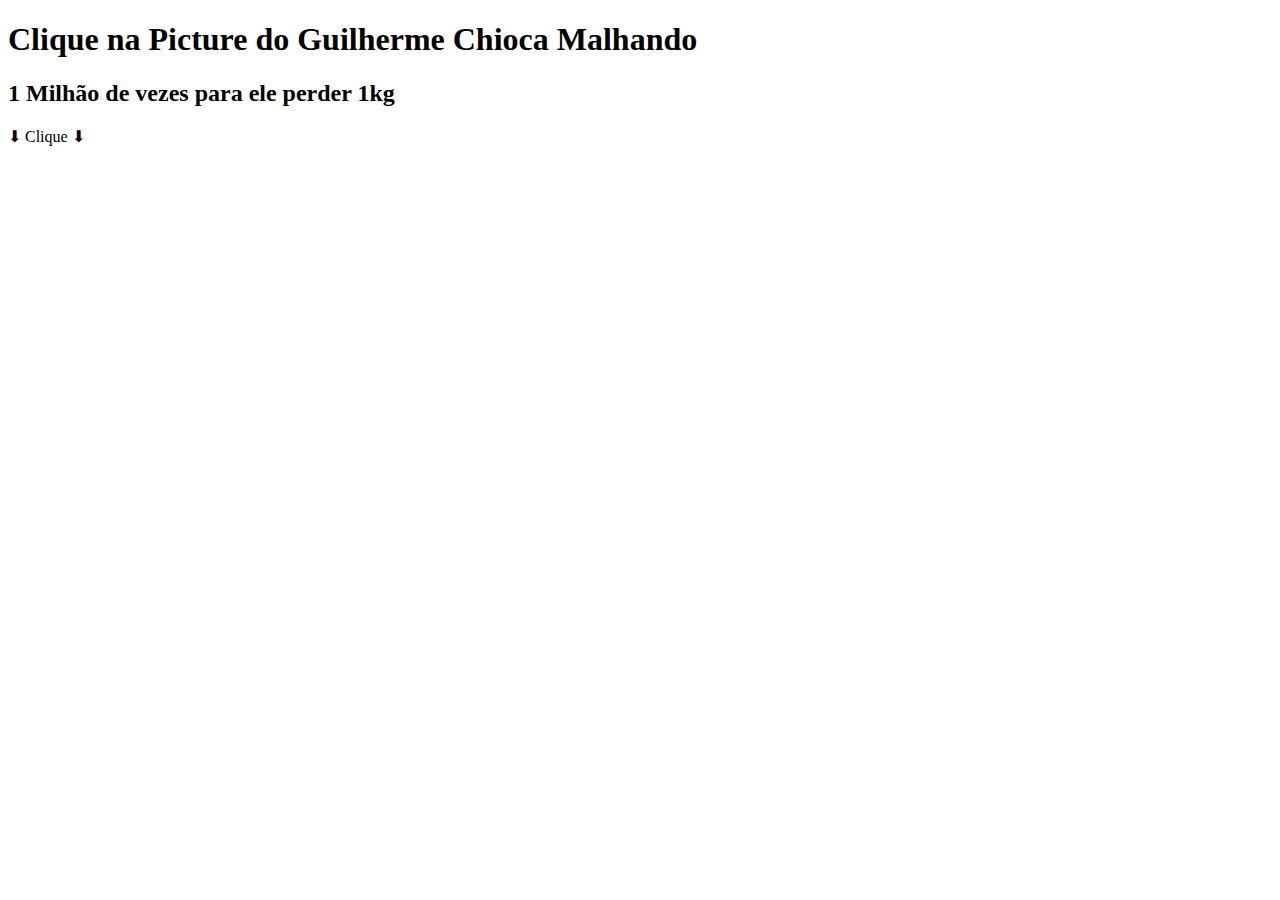
==== index.html @ ba1b5542 "Update and rename clique.html to index.html" ====
<!DOCTYPE html>
<html lang="PT-BR">
<head>
  <meta charset="UTF-8">
  <meta name="viewport" content="width=device-width, initial-scale=1.0">
  <title>Clicker Game</title>
  <link rel="stylesheet" href="style.css">
</head>
<body>

  <div id="gameArea">
    <h1>Clique na Picture do Guilherme Chioca Malhando</h1>
    <h2>1 Milhão de vezes para ele perder 1kg</h2>
    <div id="score">⬇ Clique ⬇</div>
  </div>

  <script>
    let score = 0;

    function createTarget() {
      const target = document.createElement('div');
      target.className = 'target';
      target.style.left = `${Math.random() * (window.innerWidth - 50)}px`;
      target.style.top = `${Math.random() * (window.innerHeight - 50)}px`;

      target.addEventListener('click', () => {
        score += 1;
        updateScore();
        target.remove();
        createTarget();
      });

      document.getElementById('gameArea').appendChild(target);
    }

    function updateScore() {
      document.getElementById('score').textContent = `Clique: ${score}`;
    }

    // Iniciar o jogo
    createTarget();
  </script>

</body>
</html>
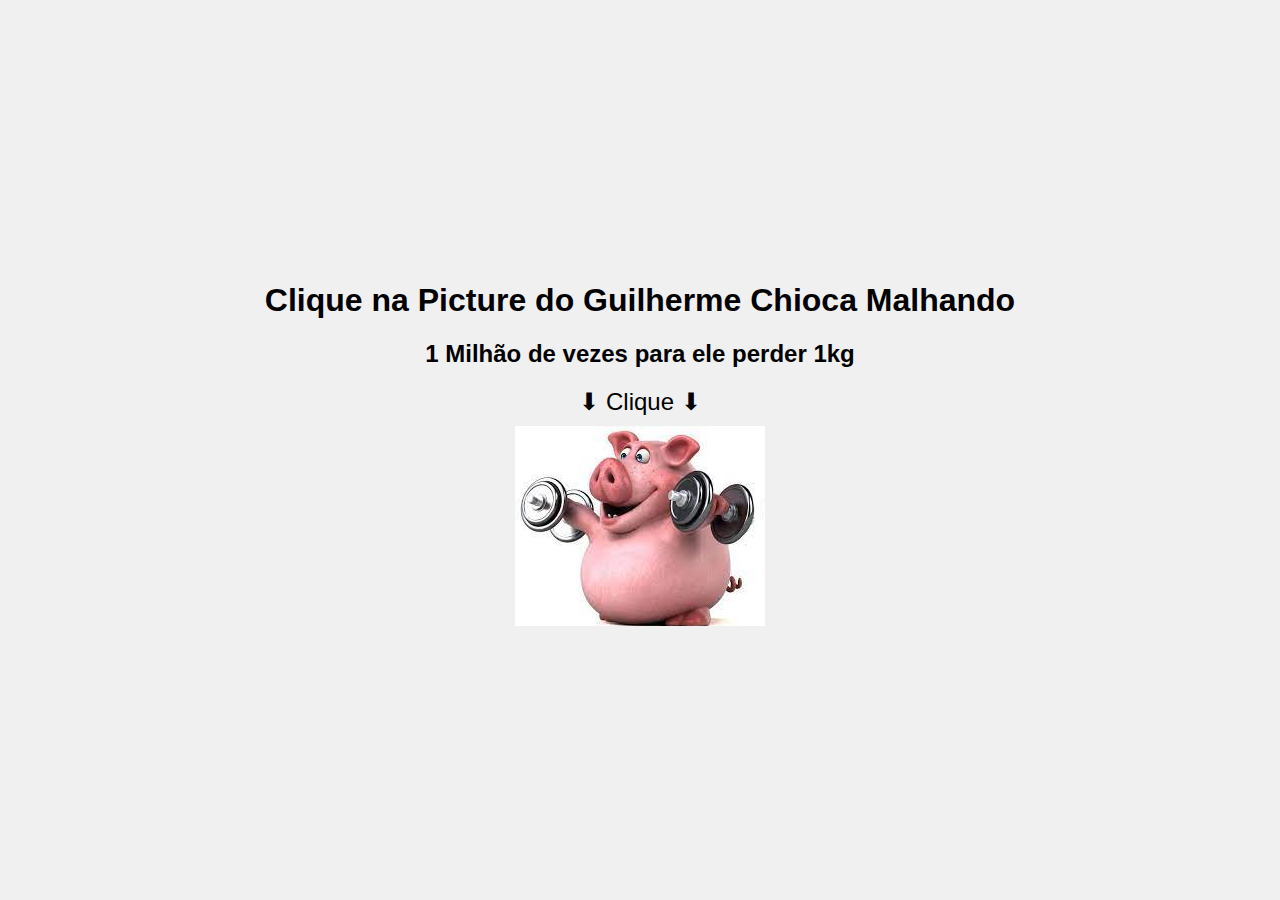
==== commit 52ba434e: "Update index.html" ====
--- a/index.html
+++ b/index.html
@@ -3,7 +3,7 @@
 <head>
   <meta charset="UTF-8">
   <meta name="viewport" content="width=device-width, initial-scale=1.0">
-  <title>Clicker Game</title>
+  <title>Gordo Game</title>
   <link rel="stylesheet" href="style.css">
 </head>
 <body>
--- a/style.css
+++ b/style.css
@@ -0,0 +1,28 @@
+body {
+    display: flex;
+    align-items: center;
+    justify-content: center;
+    height: 100vh;
+    margin: 0;
+    background-color: #f0f0f0;
+    font-family: Verdana, Geneva, Tahoma, sans-serif;
+}
+
+#gameArea {
+    text-align: center;
+    
+}
+
+.target {
+    background-image: url([data-uri]);
+    display: inline-block;
+    width: 250px;
+    height: 200px;
+    margin: 10px;
+    cursor: pointer;
+}
+
+#score {
+    font-size: 24px;
+    margin-top: 20px;
+}
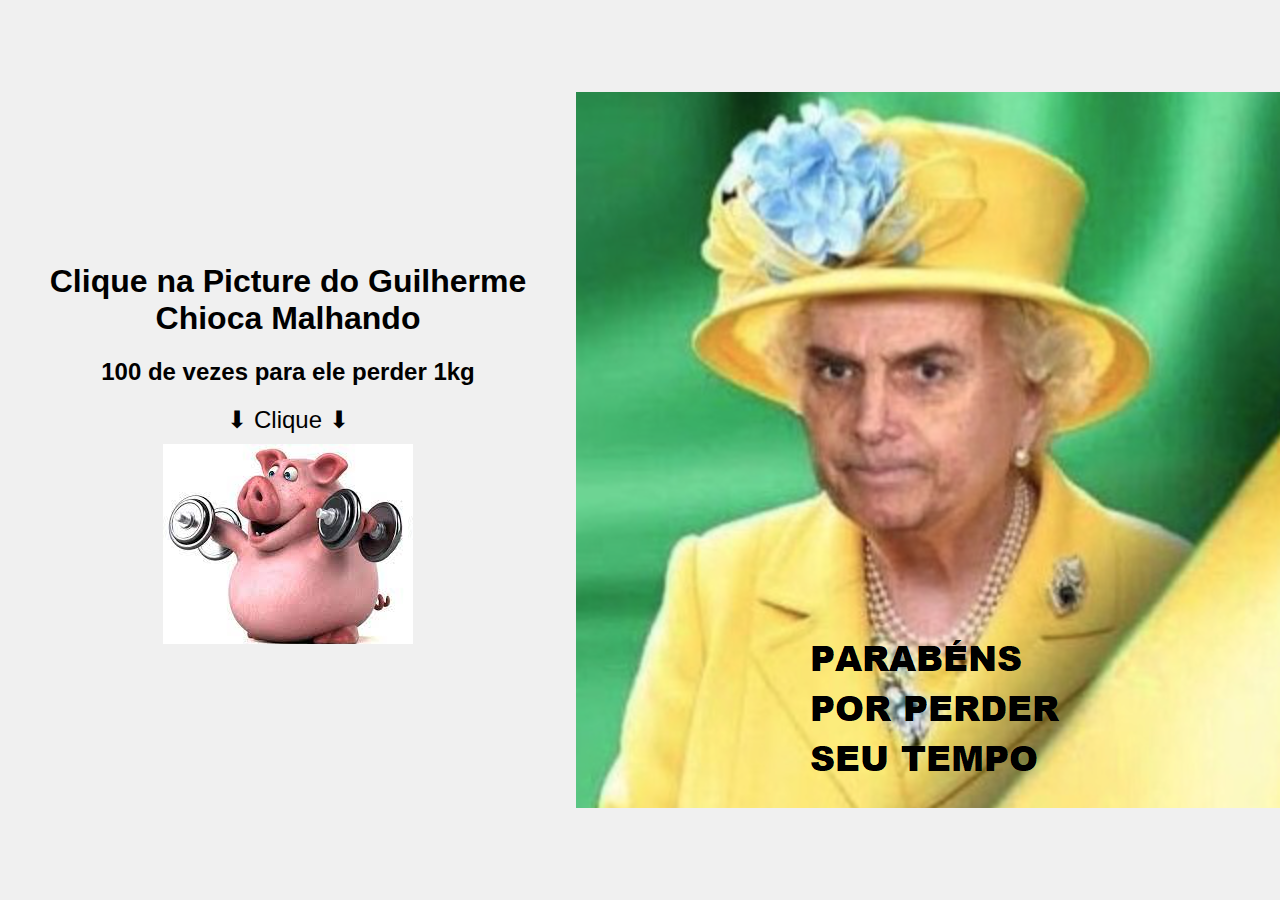
==== commit 53783d45: "Update index.html" ====
--- a/index.html
+++ b/index.html
@@ -1,18 +1,22 @@
 <!DOCTYPE html>
 <html lang="PT-BR">
+
 <head>
   <meta charset="UTF-8">
   <meta name="viewport" content="width=device-width, initial-scale=1.0">
   <title>Gordo Game</title>
-  <link rel="stylesheet" href="style.css">
+  <link rel="stylesheet" href="clique.css">
 </head>
+
 <body>
 
   <div id="gameArea">
     <h1>Clique na Picture do Guilherme Chioca Malhando</h1>
-    <h2>1 Milhão de vezes para ele perder 1kg</h2>
+    <h2>100 de vezes para ele perder 1kg</h2>
     <div id="score">⬇ Clique ⬇</div>
   </div>
+
+  <img id="guilhermeImage" src="bolso.png">
 
   <script>
     let score = 0;
@@ -34,7 +38,11 @@
     }
 
     function updateScore() {
-      document.getElementById('score').textContent = `Clique: ${score}`;
+      document.getElementById('score').textContent = `Cliques: ${score}`;
+
+      if (score >= 100) {
+        document.getElementById('guilhermeImage').style.display = 'block';
+      }
     }
 
     // Iniciar o jogo
@@ -42,4 +50,5 @@
   </script>
 
 </body>
+
 </html>
--- a/clique.css
+++ b/clique.css
@@ -0,0 +1,28 @@
+body {
+    display: flex;
+    align-items: center;
+    justify-content: center;
+    height: 100vh;
+    margin: 0;
+    background-color: #f0f0f0;
+    font-family: Verdana, Geneva, Tahoma, sans-serif;
+}
+
+#gameArea {
+    text-align: center;
+    
+}
+
+.target {
+    background-image: url([data-uri]);
+    display: inline-block;
+    width: 250px;
+    height: 200px;
+    margin: 10px;
+    cursor: pointer;
+}
+
+#score {
+    font-size: 24px;
+    margin-top: 20px;
+}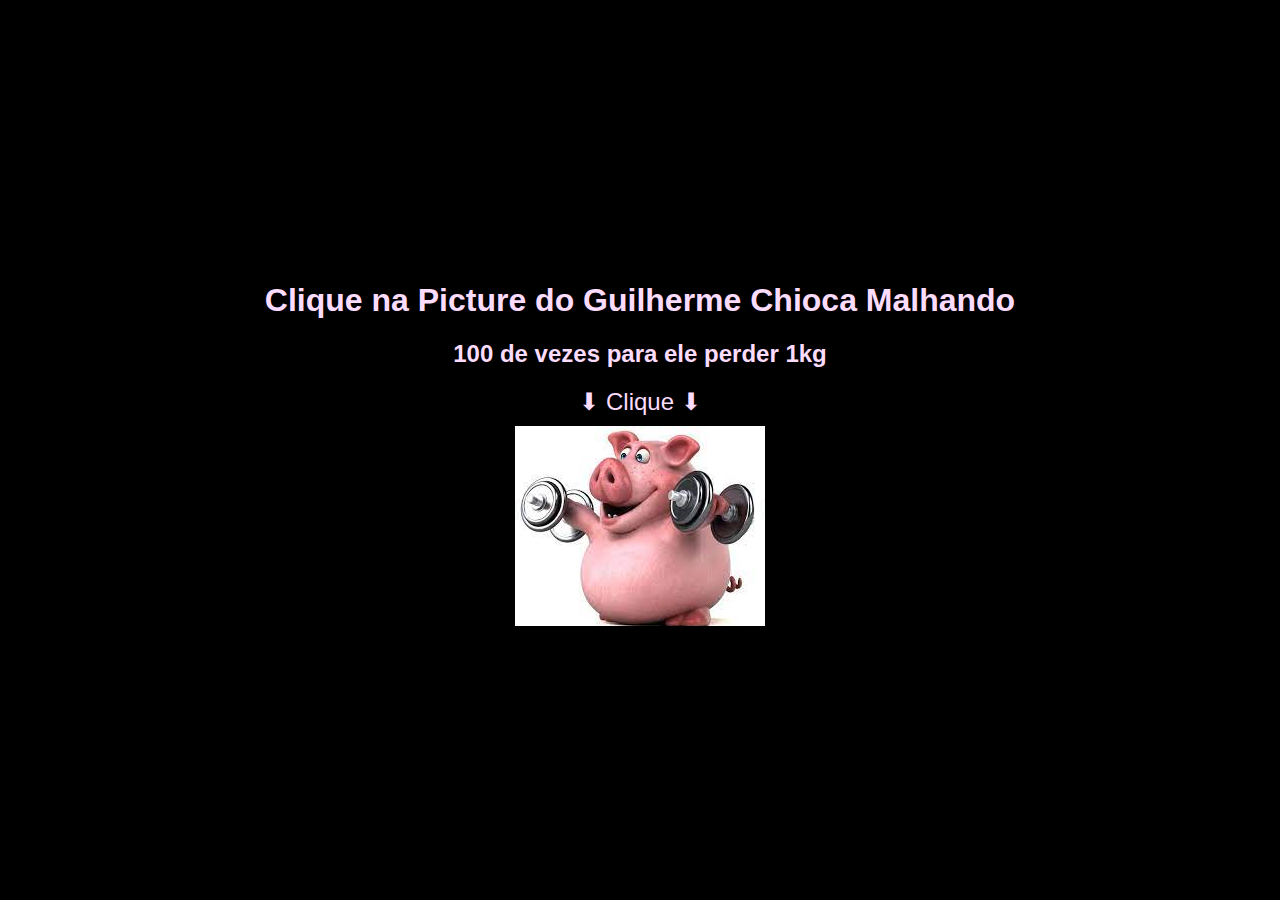
==== commit 9794a92a: "Update index.html" ====
--- a/index.html
+++ b/index.html
@@ -5,7 +5,7 @@
   <meta charset="UTF-8">
   <meta name="viewport" content="width=device-width, initial-scale=1.0">
   <title>Gordo Game</title>
-  <link rel="stylesheet" href="clique.css">
+  <link rel="stylesheet" href="style.css">
 </head>
 
 <body>
--- a/style.css
+++ b/style.css
@@ -0,0 +1,37 @@
+body {
+    display: flex;
+    align-items: center;
+    justify-content: center;
+    height: 100vh;
+    margin: 0;
+    background-color: #000000;
+    color: #fcdcfc;
+    font-family: Verdana, Geneva, Tahoma, sans-serif;
+}
+#guilhermeImage{
+    display: none;
+    position: fixed;
+    top: 45%;
+    left: 50%;
+    transform: translate(-50%, -50%);
+    z-index: 1000;
+}
+
+#gameArea {
+    text-align: center;
+
+}
+
+.target {
+    background-image: url([data-uri]);
+    display: inline-block;
+    width: 250px;
+    height: 200px;
+    margin: 10px;
+    cursor: pointer;
+}
+
+#score {
+    font-size: 24px;
+    margin-top: 20px;
+}
